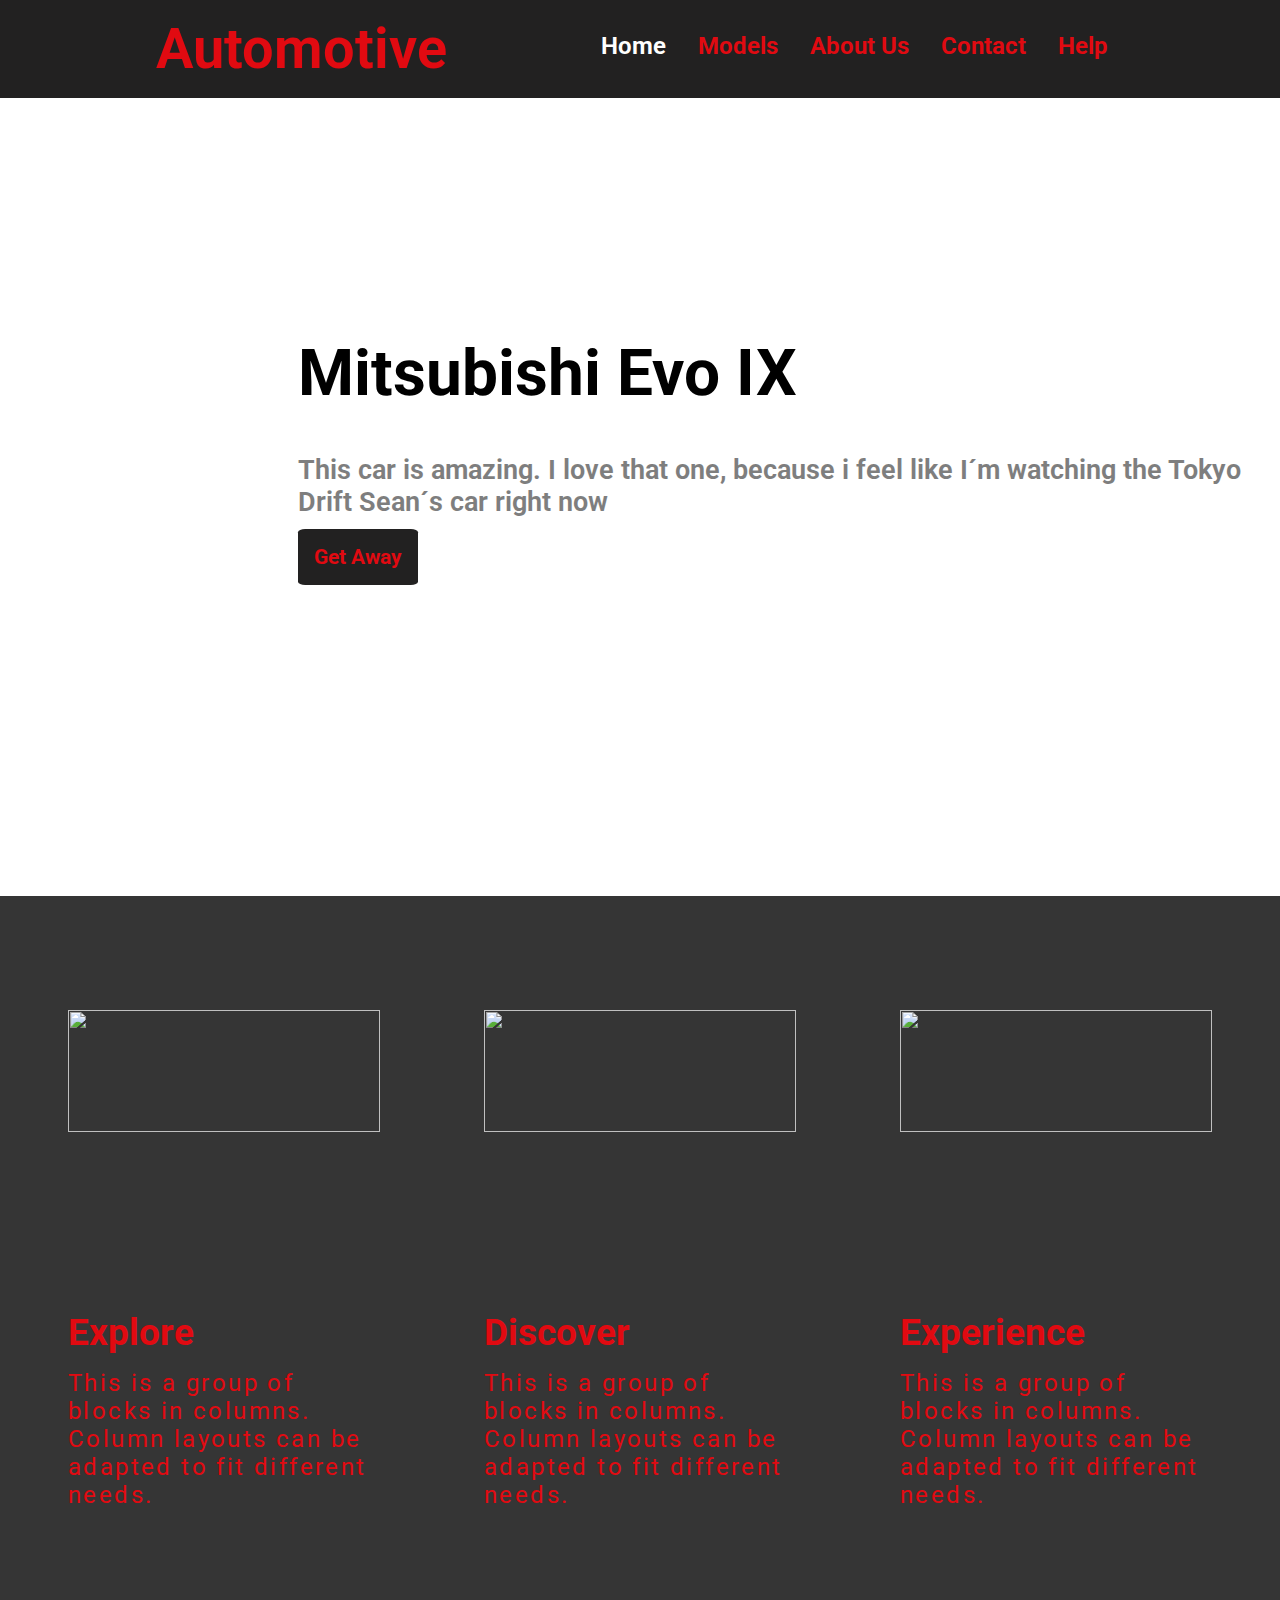
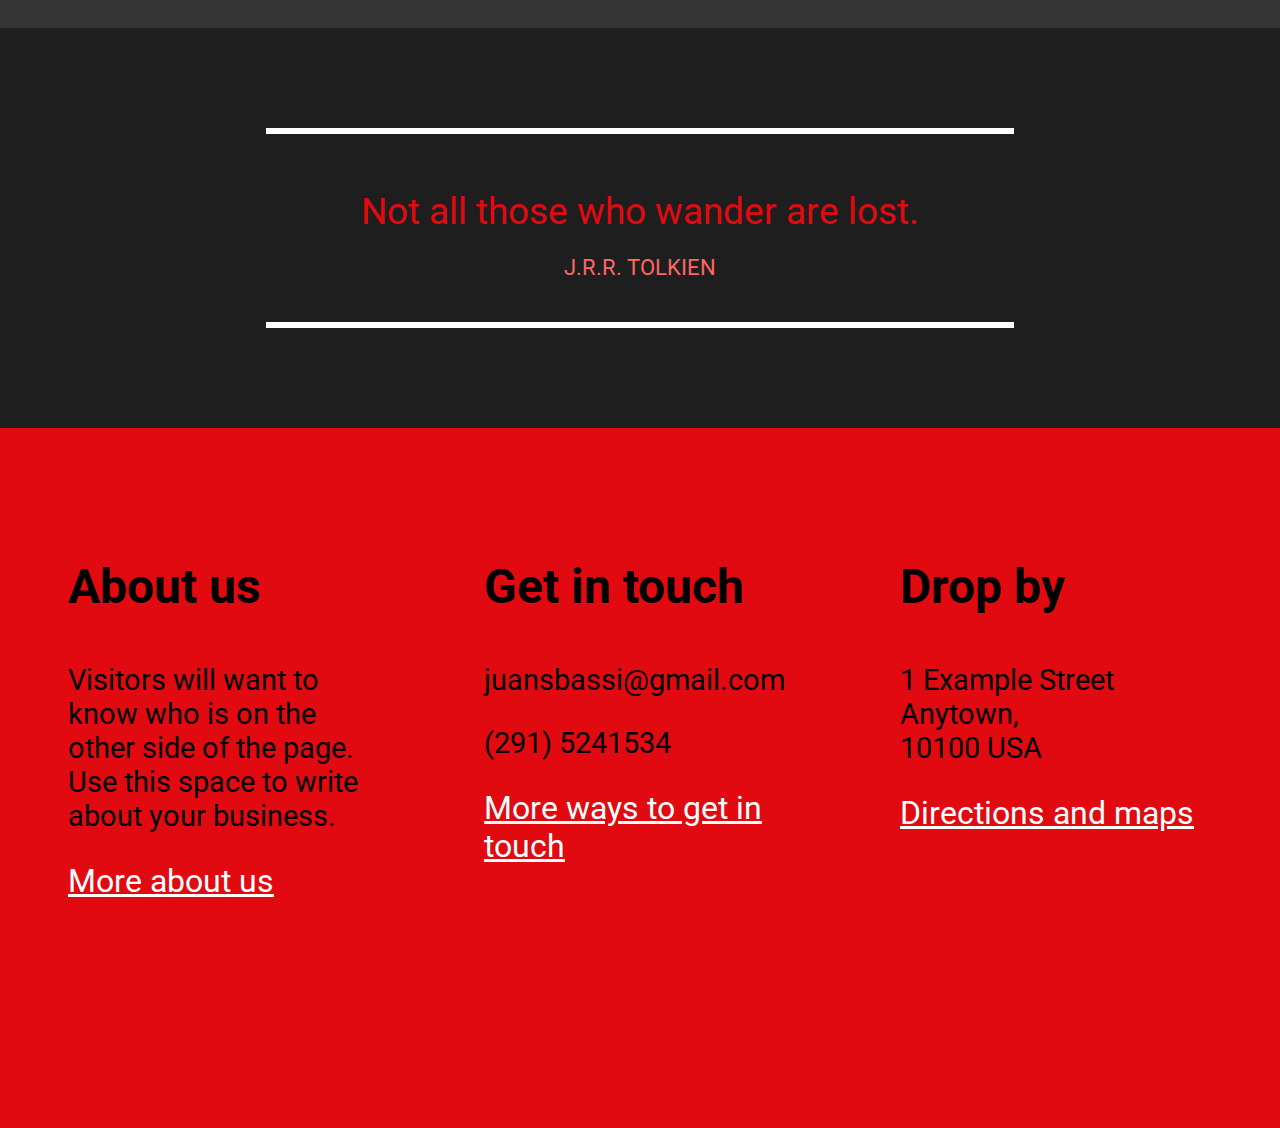
==== index.html @ 58efa4cc "Add files via upload" ====
<!DOCTYPE html>
<html>
<head>
	<meta charset="utf-8">
	<meta name="viewport" content="width=device-width, initial-scale=1">
	<link rel="icon" href="fotos/logo.png">
	<link rel="preconnect" href="https://fonts.googleapis.com">
	<link rel="preconnect" href="https://fonts.gstatic.com" crossorigin>
	<link href="https://fonts.googleapis.com/css2?family=Roboto:wght@300&display=swap" rel="stylesheet">
	<link rel="stylesheet" type="text/css" href="diseño.CSS">
	<title>Mitsubishi Motors</title>
</head>
<body>
		<header>
			<nav class="container">
				<div class="logo"><i class="fas fa-car"></i>Automotive</div>
					<ul>
						<li><a href="#" class="selected">Home</a></li>
						<li><a href="#">Models</a></li>
						<li><a href="#">About Us</a></li>
						<li><a href="#">Contact</a></li>
						<li><a href="#">Help</a></li>
					</ul>
				</div>
			</nav>
		</header>
		
		<main>
			<div class="container2">
				<div class="evo"></div>
						
						<div class="content">
	            <div class="container">
								<h1>Mitsubishi Evo IX</h1>
								<p>This car is amazing. I love that one, because i feel like I´m watching the Tokyo Drift Sean´s car right now</p>

								<div class="button">
								<a class="highlight" href="#">Get Away</a>
								</div>
						</div>		
				</div>
			</div>

			<div class="container3">
				<div class="galeria">
					<div class="foto">
						<img src="fotos/ff.jpg" >
						<strong>Explore</strong>
            <p>This is a group of blocks in columns. Column layouts can be adapted to fit different needs.</p>
					</div>
					<div class="foto">
						<img src="fotos/blanco.jpg" >
						<strong>Discover</strong>
            <p>This is a group of blocks in columns. Column layouts can be adapted to fit different needs.</p>
					</div>
					<div class="foto">
						<img src="fotos/foto4.jpg">
						<strong>Experience</strong>
           <p>This is a group of blocks in columns. Column layouts can be adapted to fit different needs.</p>
					</div>
				
				</div>
			</div>

			<div class="container4">
				<div class="quote">
					<p class="frase">Not all those who wander are lost.</p>
					<p class="writer">J.R.R. TOLKIEN</p>
				</div>

			</div>
		</main>
				
		

		<footer>

			<div class="container5">
				<div class="pie">
					<div class="texto">
						<p class="grande">About us</p>
						<p class="chico">Visitors will want to know who is on the other side of 	the page. Use this space to write about your business.</p>
						<a href="#" class="link">More about us</a>
					</div>
					<div class="texto">
						<p class="grande">Get in touch</p>
						<p class="chico">juansbassi@gmail.com</p>
						<p class="chico">(291) 5241534</p>
						<a href="#" class="link">More ways to get in touch</a>
					</div>
					<div class="texto">
						<p class="grande">Drop by</p>
						<p class="chico">1 Example Street<br> Anytown,<br> 10100 USA</p>
						<a href="#" class="link">Directions and maps</a>
					</div>
				</div>
			</div>
	
		</footer>


</body>
</html>
---- diseño.CSS ----
*{
	font-family: 'Roboto', sans-serif;
	box-sizing: border-box;
}
body {
    background-color: #fff;
    font-family: "Roboto", sans-serif;
    margin: 0;
    
}

.container {
    padding: 1rem;
    margin: 0 auto;
    max-width: 100%;
    width: 1000px;
    font-weight: 650;
}

/*HEADER*/

header {
    color: #e10a11;
    display: flex;
    flex-direction: column;
    align-items: flex-start;
    background-color:#222121;
    
}

nav {
	display: flex;
	justify-content: space-between;
}

nav .logo{
	font-size: 3.5rem;
}

nav ul {
	display: flex;
	list-style-type: none;
	padding: 0;
}
.selected{
	color: #fff;
}

.selected:hover{
	color:#e10a11 ;
}

nav li a{
	text-decoration: none;
	color: #e10a11;
	padding: 1rem;
	font-weight: 650;
	font-size: 1.5rem;
	-webkit-transition:all 1s ease ;
    -o-transition:all 1s ease ;
    transition:all 1s ease ;
}

nav li a:hover{
    color: #fff;
}

.container2 {
	width: 100%;
	display: flex;
    flex-direction: column;
    align-items: flex-start;
 	
	}
.evo {
	width: 100%;
	height: 100%;
	background-image: url("fotos/EvoIX.jpg");
    background-size: cover;
    background-position: center center;
    min-height: calc(100vh - 102px);
	opacity:0.5;
 	filter:alpha(opacity=40); /* For IE8 and earlier */
}

.content {
	position: absolute;
    font-size: 2rem;
    margin-top: 14%;
    margin-left: 22%;
    max-width: 100%;
}

.content p{
	opacity: 0.5;
	font-size: 1.7rem;
}

.button{
	width: 13%;
	font-size: 1.3rem;
}
.highlight {
    background-color:#222121 ;
    color: #e10a11;
    padding: 1rem;
    text-decoration: none;
    border-radius: 6%;
    -webkit-transition:all 1s ease ;
    -o-transition:all 1s ease ;
    transition:all 1s ease ;
}


.highlight:hover{
    background: #fff;
}

.container3 {
	width: 100%;
	max-height: 1000px;
	display: flex;
    flex-direction: column;
    /*align-items: flex-start;*/
    background-color: #353535;
    padding: 1rem;

}

.galeria{
	display: flex;
	justify-content: space-around;
	flex-wrap: wrap;
	margin-top:6rem ;
}

.foto {
	width: 25%;
	margin-bottom: 10px;
	height: 600px;
	position: relative;
	margin: 2px;
}

.foto > img {
	width: 100%;
	height: 45%;
	display: block;
	cursor: pointer;
}

.foto strong{
	display: flex;
	margin: 10% 0;
	color:#e10a11;
	font-size: 2.3rem;
	
}

.foto p{
	color: #e10a11;
	font-size: 1.5rem;
	letter-spacing: 0.15rem;
	margin-top: -1rem;
}

.container4{
	width: 100%;
	display: flex;
	height: 400px;
	flex-direction: column;
	background-color: #1e1e1e;
	padding: 1rem;
	align-items: center;
	justify-content: center;

}

.quote{
	display: flex;
	flex-direction: column;
	height: 200px;
	justify-content: center;
	align-items: center;
	border-bottom: 6px solid #fff;
    border-top: 6px solid #fff;
    width: 60%;
}

.quote .frase{
	color: #e10a11;   
    font-size: 2.3rem;  

}
.quote .writer{
	color: #f66;
	margin-top: -1rem;	
	font-size: 1.4rem;
}

/*FOOTER*/

footer {
	display: flex;
	max-height: 800px;
	background-color: #e10a11;
}

.container5{
	width: 100%;
	display: flex;
	max-height: 800px;
	flex-direction: column;
	padding: 1rem;
	justify-content: center;
	align-content: center;

}
.pie{
	display: flex;
	justify-content: space-around;
	flex-wrap: wrap;
	margin-top:4rem ;
}

.texto{
	width: 25%;
	margin-bottom: 10px;
	height: 600px;
	position: relative;
	margin: 2px;
}

.grande{
	font-size: 3rem;
	font-weight: bold;
}

.chico{
	font-size: 1.8rem;
}

.link {
	font-size: 2rem;
	color: #fff;
}
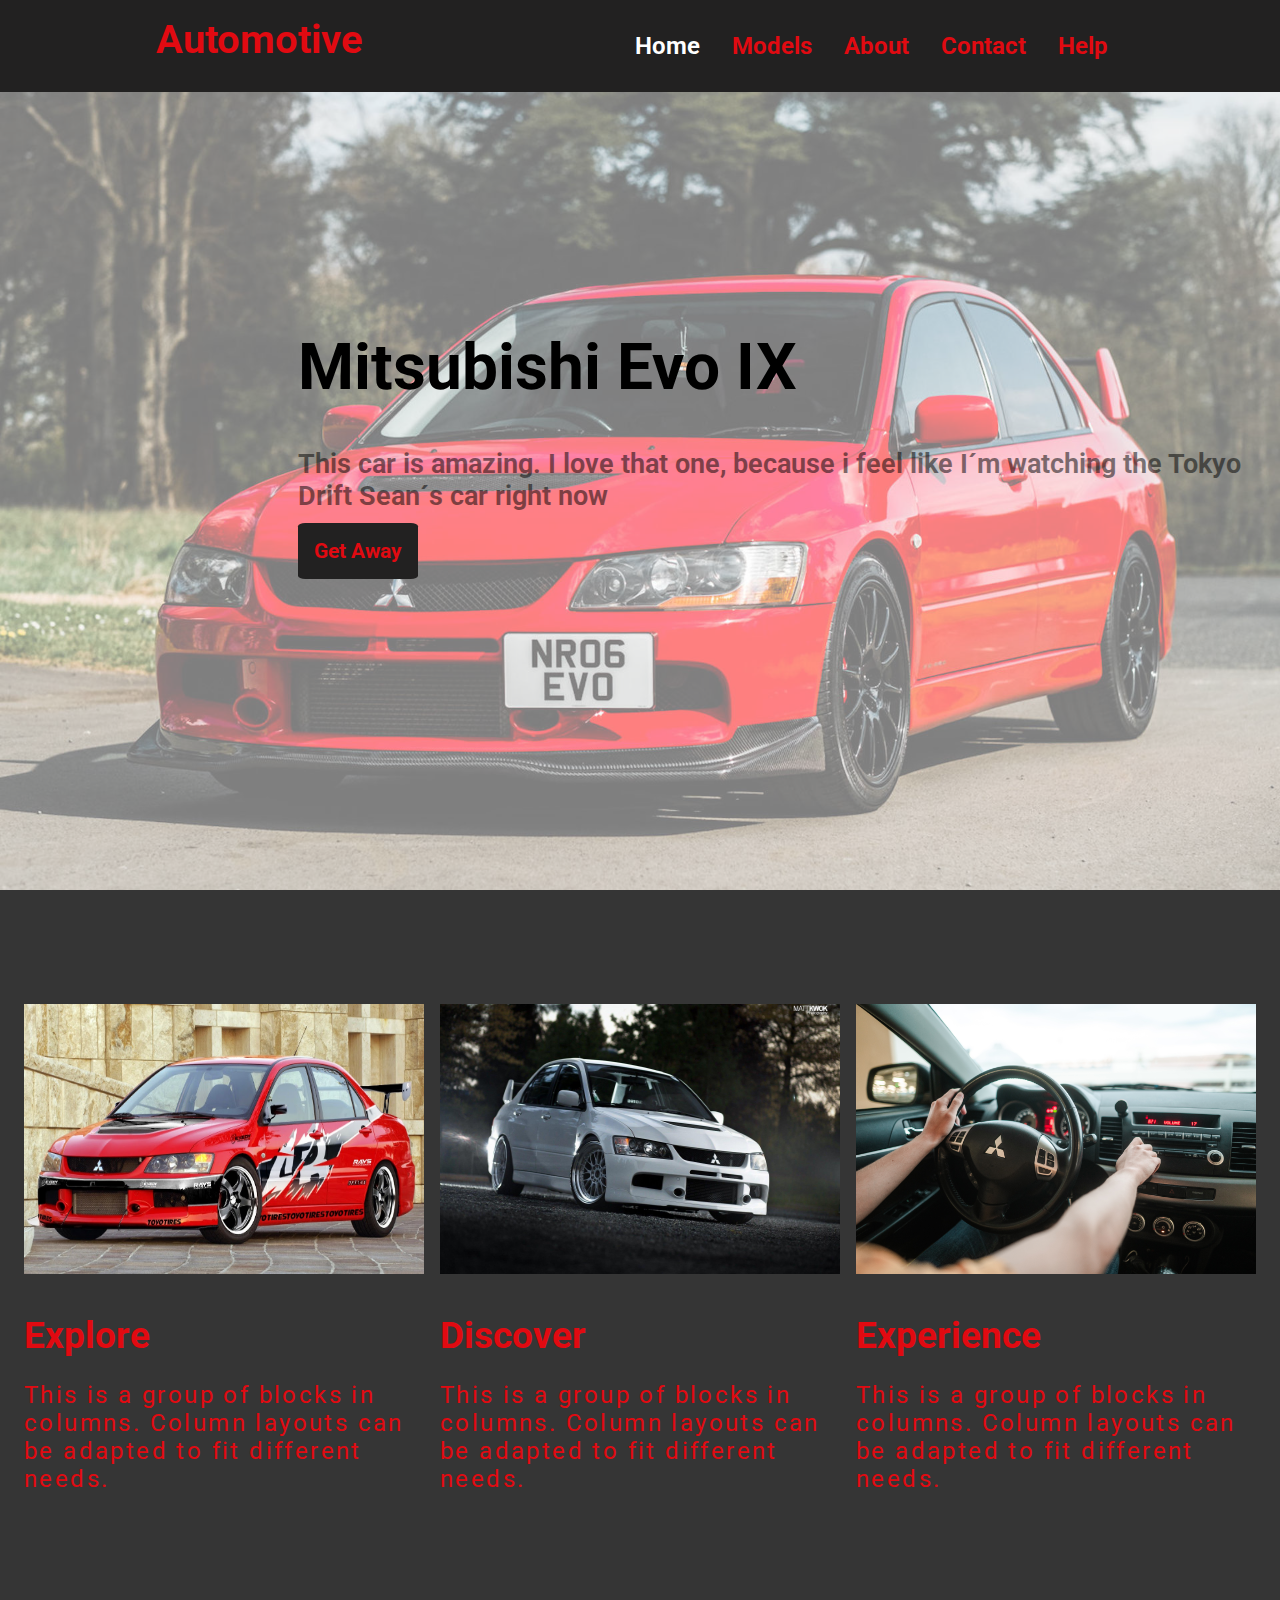
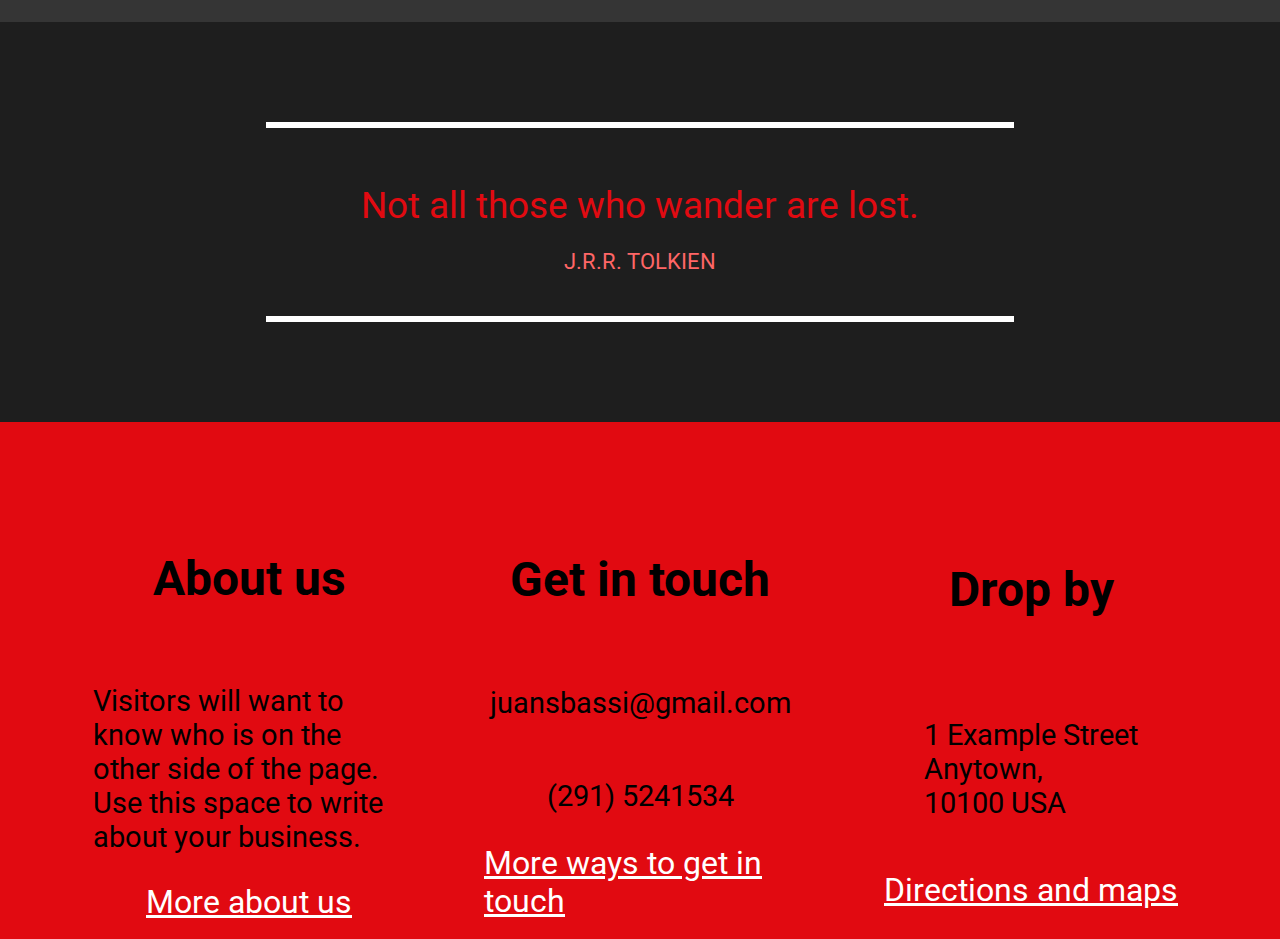
==== commit 3131847f: "Add files via upload" ====
--- a/index.html
+++ b/index.html
@@ -17,7 +17,7 @@
 					<ul>
 						<li><a href="#" class="selected">Home</a></li>
 						<li><a href="#">Models</a></li>
-						<li><a href="#">About Us</a></li>
+						<li><a href="#">About</a></li>
 						<li><a href="#">Contact</a></li>
 						<li><a href="#">Help</a></li>
 					</ul>
@@ -29,8 +29,8 @@
 			<div class="container2">
 				<div class="evo"></div>
 						
-						<div class="content">
-	            <div class="container">
+				<div class="content">
+	            		<div class="IX">
 								<h1>Mitsubishi Evo IX</h1>
 								<p>This car is amazing. I love that one, because i feel like I´m watching the Tokyo Drift Sean´s car right now</p>
 
@@ -46,17 +46,17 @@
 					<div class="foto">
 						<img src="fotos/ff.jpg" >
 						<strong>Explore</strong>
-            <p>This is a group of blocks in columns. Column layouts can be adapted to fit different needs.</p>
+            			<p>This is a group of blocks in columns. Column layouts can be adapted to fit different needs.</p>
 					</div>
 					<div class="foto">
 						<img src="fotos/blanco.jpg" >
 						<strong>Discover</strong>
-            <p>This is a group of blocks in columns. Column layouts can be adapted to fit different needs.</p>
+            			<p>This is a group of blocks in columns. Column layouts can be adapted to fit different needs.</p>
 					</div>
 					<div class="foto">
 						<img src="fotos/foto4.jpg">
 						<strong>Experience</strong>
-           <p>This is a group of blocks in columns. Column layouts can be adapted to fit different needs.</p>
+           				<p>This is a group of blocks in columns. Column layouts can be adapted to fit different needs.</p>
 					</div>
 				
 				</div>
@@ -79,11 +79,11 @@
 				<div class="pie">
 					<div class="texto">
 						<p class="grande">About us</p>
-						<p class="chico">Visitors will want to know who is on the other side of 	the page. Use this space to write about your business.</p>
+						<p class="chico">Visitors will want to know who is on the other side of the page. Use this space to write about your business.</p>
 						<a href="#" class="link">More about us</a>
 					</div>
 					<div class="texto">
-						<p class="grande">Get in touch</p>
+						<p class="grande">Get in touch </p>
 						<p class="chico">juansbassi@gmail.com</p>
 						<p class="chico">(291) 5241534</p>
 						<a href="#" class="link">More ways to get in touch</a>
--- a/diseño.CSS
+++ b/diseño.CSS
@@ -34,7 +34,7 @@
 }
 
 nav .logo{
-	font-size: 3.5rem;
+	font-size: 2.5rem;
 }
 
 nav ul {
@@ -70,8 +70,14 @@
 	display: flex;
     flex-direction: column;
     align-items: flex-start;
- 	
-	}
+ }
+ .IX{
+	padding: 1rem;
+    margin: 0 auto;
+    max-width: 100%;
+    width: 1000px;
+    font-weight: 650;
+ }
 .evo {
 	width: 100%;
 	height: 100%;
@@ -97,6 +103,7 @@
 }
 
 .button{
+    min-width: 120px
 	width: 13%;
 	font-size: 1.3rem;
 }
@@ -118,7 +125,7 @@
 
 .container3 {
 	width: 100%;
-	max-height: 1000px;
+	max-height: 1300px;
 	display: flex;
     flex-direction: column;
     /*align-items: flex-start;*/
@@ -135,7 +142,7 @@
 }
 
 .foto {
-	width: 25%;
+	width: 400px;
 	margin-bottom: 10px;
 	height: 600px;
 	position: relative;
@@ -203,32 +210,36 @@
 footer {
 	display: flex;
 	max-height: 800px;
-	background-color: #e10a11;
+	
 }
 
 .container5{
 	width: 100%;
 	display: flex;
-	max-height: 800px;
+	height: 100%;
 	flex-direction: column;
 	padding: 1rem;
 	justify-content: center;
 	align-content: center;
+	background-color: #e10a11;
 
 }
 .pie{
-	display: flex;
-	justify-content: space-around;
+	
+
+	display: flex;
+    justify-content: space-evenly;
+}
+
+.pie .texto{
+	display: flex;
+	width: 25%;
+	margin-bottom: 10px;
+	margin: 2px;
+	justify-content: center;
+	align-items: center;
 	flex-wrap: wrap;
 	margin-top:4rem ;
-}
-
-.texto{
-	width: 25%;
-	margin-bottom: 10px;
-	height: 600px;
-	position: relative;
-	margin: 2px;
 }
 
 .grande{
@@ -245,3 +256,85 @@
 	color: #fff;
 }
 
+@media screen and (max-width: 700px) {
+	
+    /*CONTAINER*/
+    nav ul {
+        flex-direction: column;
+        font-size: 0.4rem;
+    }
+
+    nav li:not(:last-child) {
+        margin-bottom: 1rem;
+    }
+    /*CONTAINER 2*/
+    .content{
+    	margin: auto;
+    }
+    .IX h1{
+       	font-size: 2rem;
+    }
+    .IX p{
+    	font-size: 1.5rem;
+    }
+    .button{
+	display: flex;
+	width: 50%;
+	font-size: 2rem;
+	}
+
+    /*CONTAINER 3*/
+
+    .galeria .foto{
+        max-height: 281px;
+        max-width: 290px;
+    	height: 100%;
+    	width: 80%;
+    	display: flex;
+    	flex-direction: column;
+    	align-items: center;
+
+    }
+    .galeria strong{
+    	font-size: 1rem;
+    }
+    .galeria p{
+    	font-size: 0.8rem;
+    }
+
+     .galeria{
+        flex-direction: column;
+        justify-content: center;
+        align-items: center;
+    }
+
+
+
+    /*CONTAINER 4*/
+    .quote{
+    	height:300px;
+    }
+
+    /*FOOTER RESPONSIVE*/
+
+    .pie{
+    	flex-direction: column;
+    	margin-left: 37%;
+    }
+
+    .pie .texto{
+    	width: 50%;
+    	display: flex;
+    	flex-direction: column;
+    }
+    .texto .grande {
+    	font-size: 0.7rem;
+    }
+    .texto .chico{
+    	font-size: 0.7rem;
+    	justify-content: center;
+    }
+    .texto a{
+    	font-size: 0.7rem ;
+    }
+}
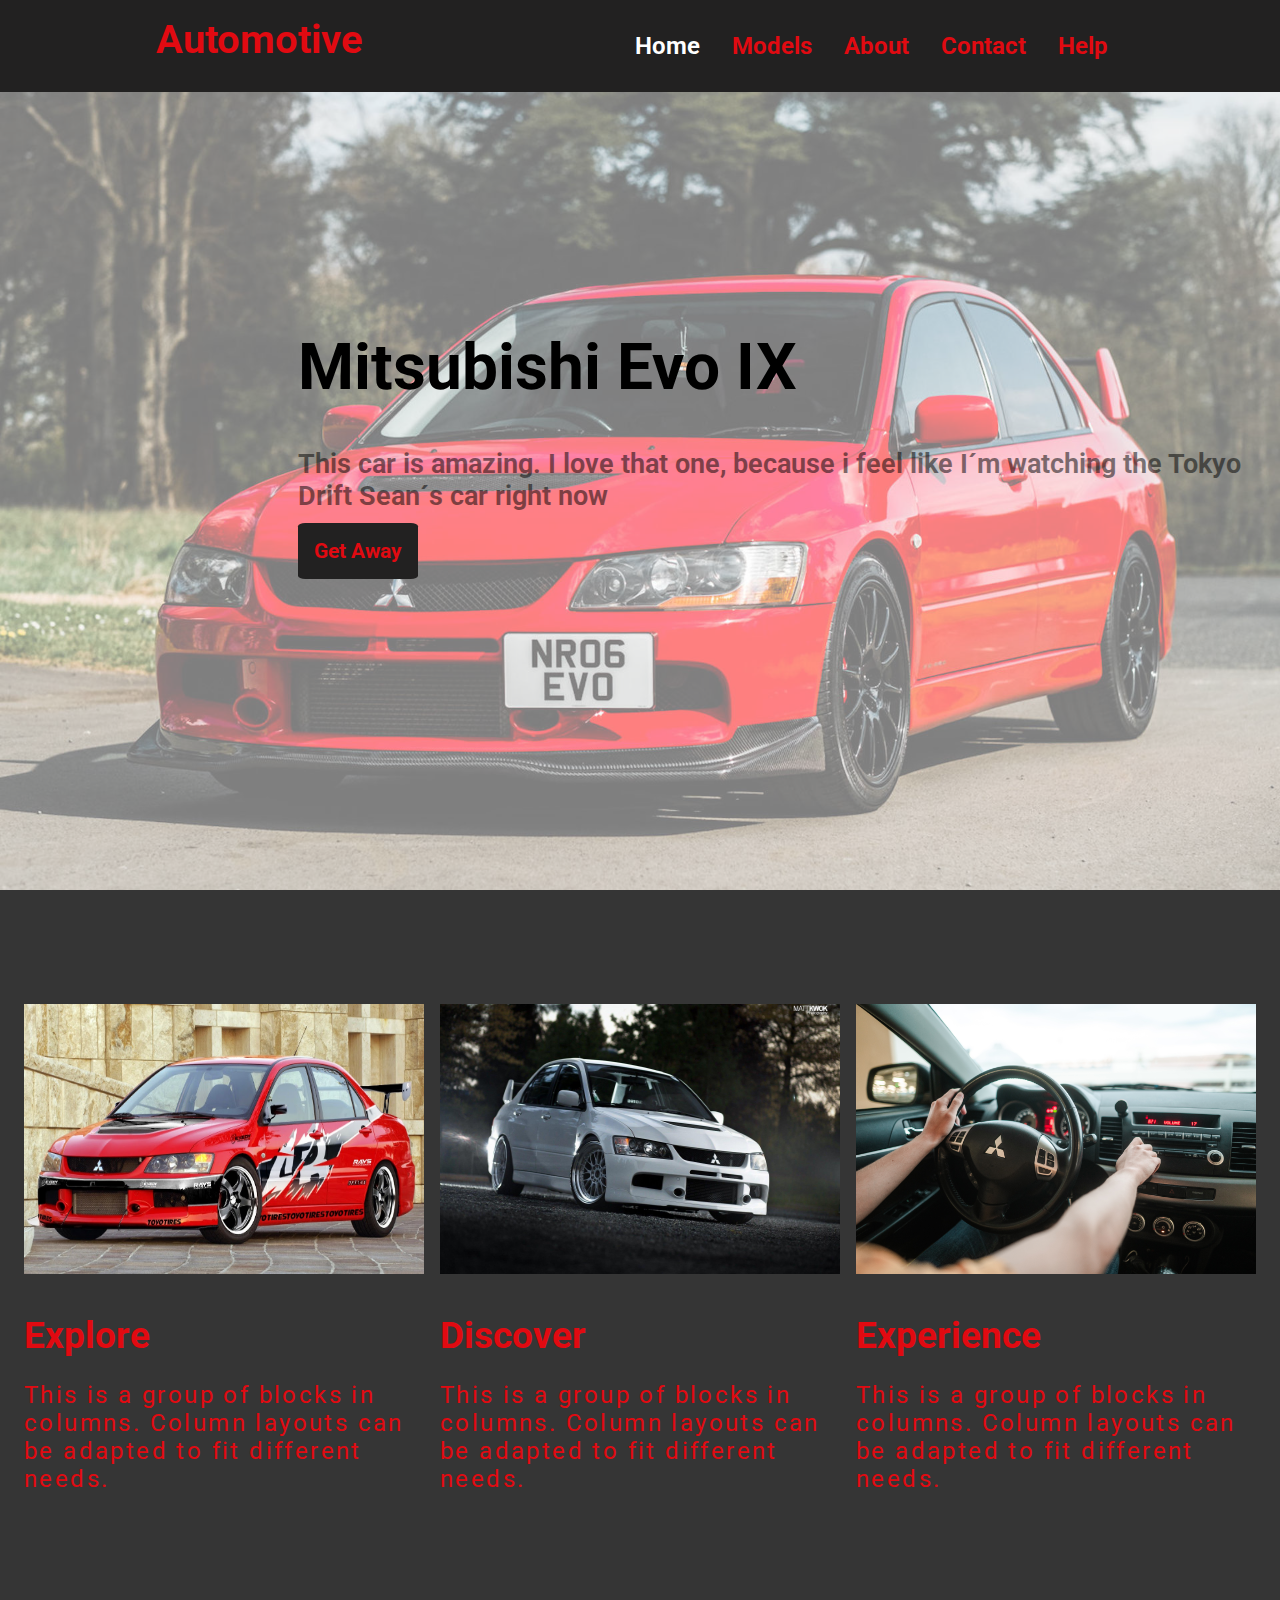
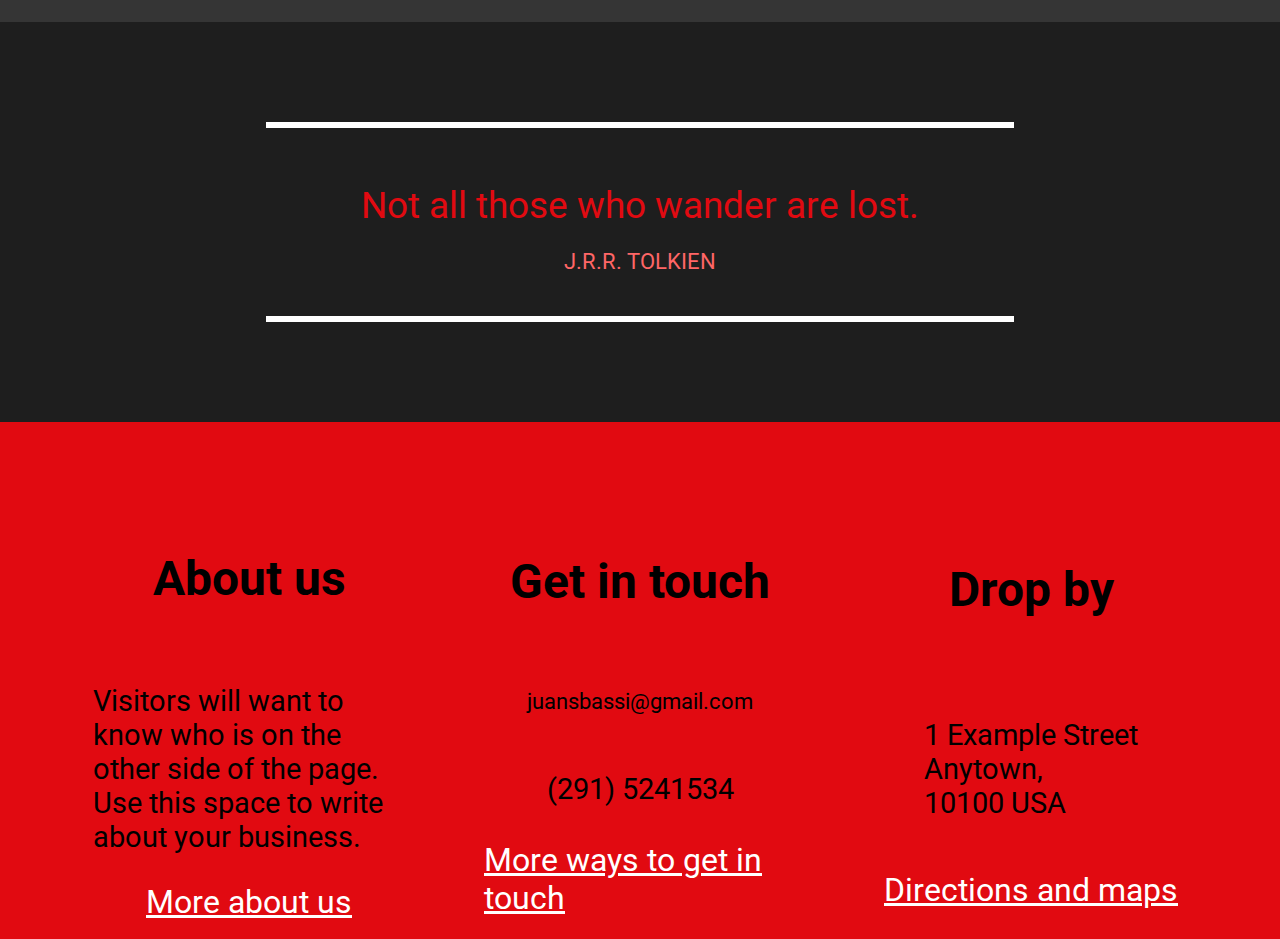
==== commit 7b9048a9: "Update index.html" ====
--- a/index.html
+++ b/index.html
@@ -84,7 +84,7 @@
 					</div>
 					<div class="texto">
 						<p class="grande">Get in touch </p>
-						<p class="chico">juansbassi@gmail.com</p>
+						<p class="chico estorbo">juansbassi@gmail.com</p>
 						<p class="chico">(291) 5241534</p>
 						<a href="#" class="link">More ways to get in touch</a>
 					</div>
@@ -100,4 +100,4 @@
 
 
 </body>
-</html>+</html>
--- a/diseño.CSS
+++ b/diseño.CSS
@@ -255,8 +255,11 @@
 	font-size: 2rem;
 	color: #fff;
 }
-
-@media screen and (max-width: 700px) {
+.estorbo{
+	font-size:1.4rem;
+}
+
+@media screen and (max-width: 740px) {
 	
     /*CONTAINER*/
     nav ul {
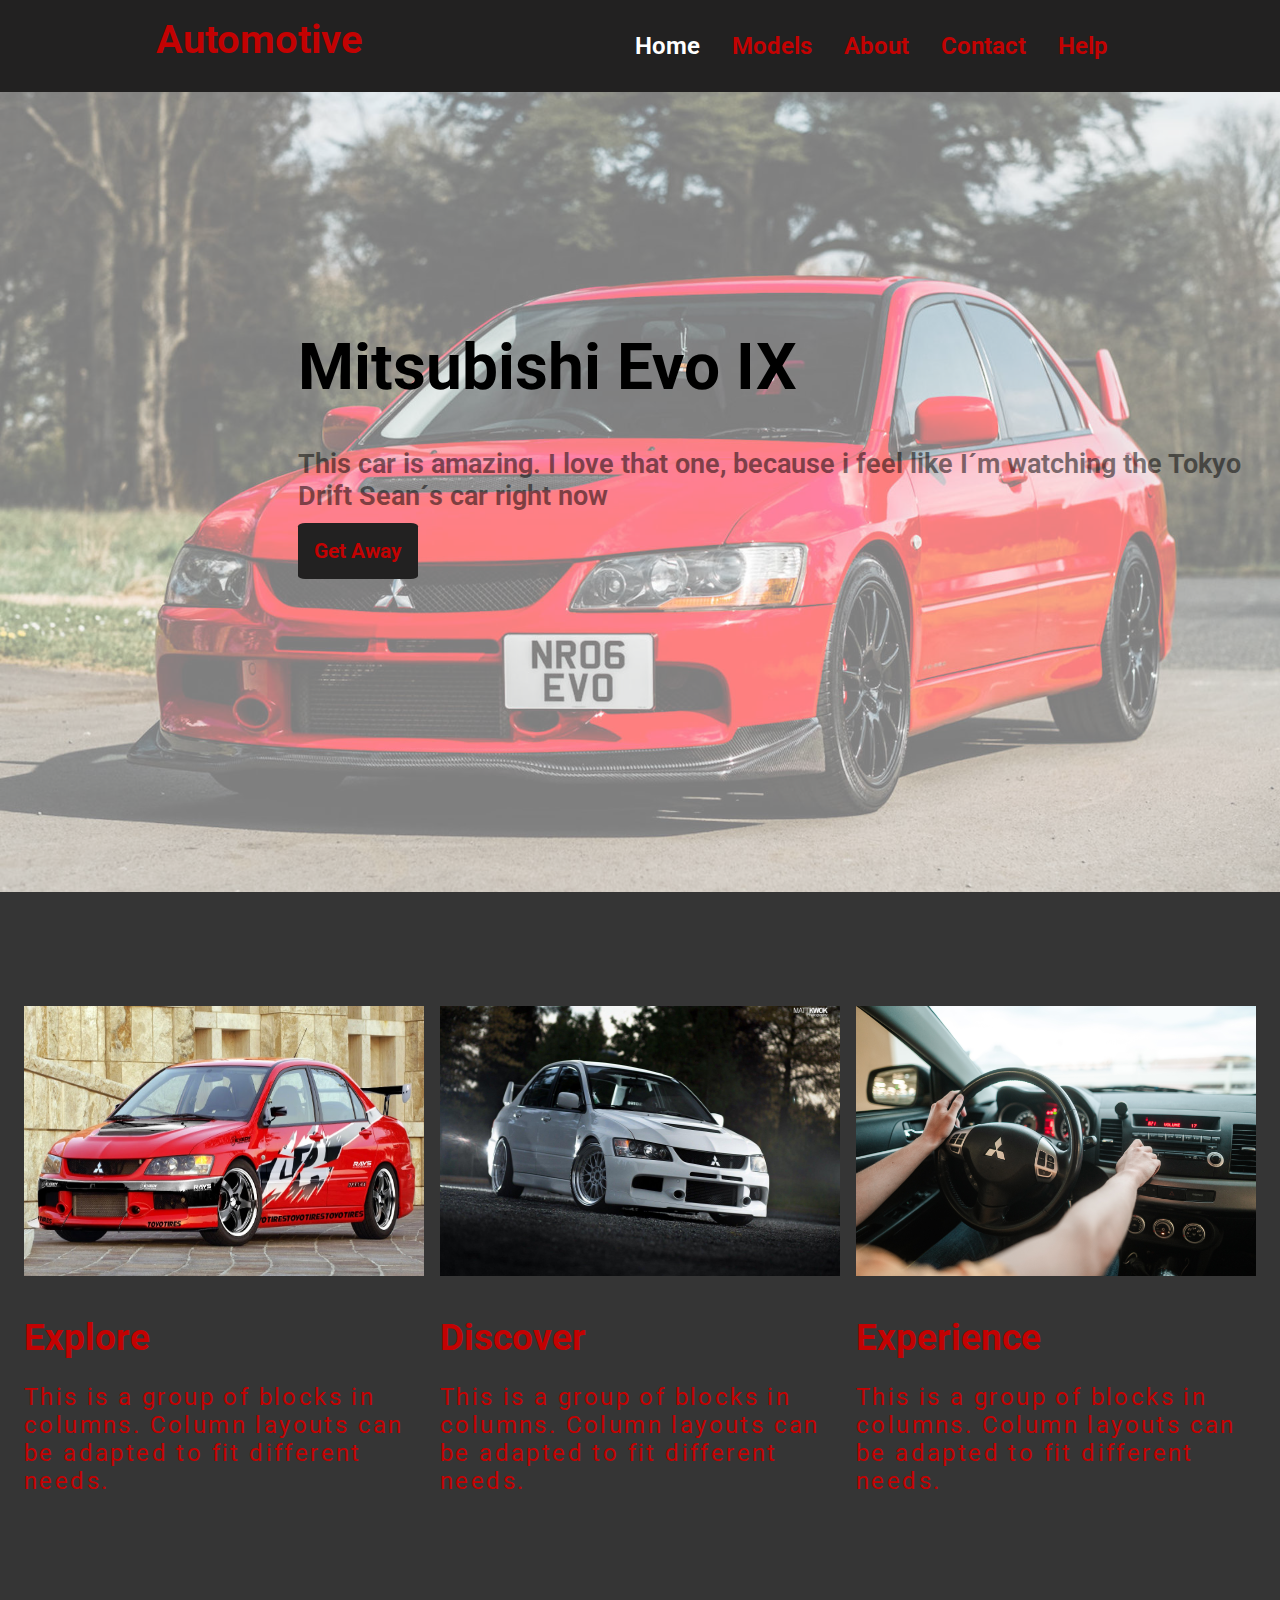
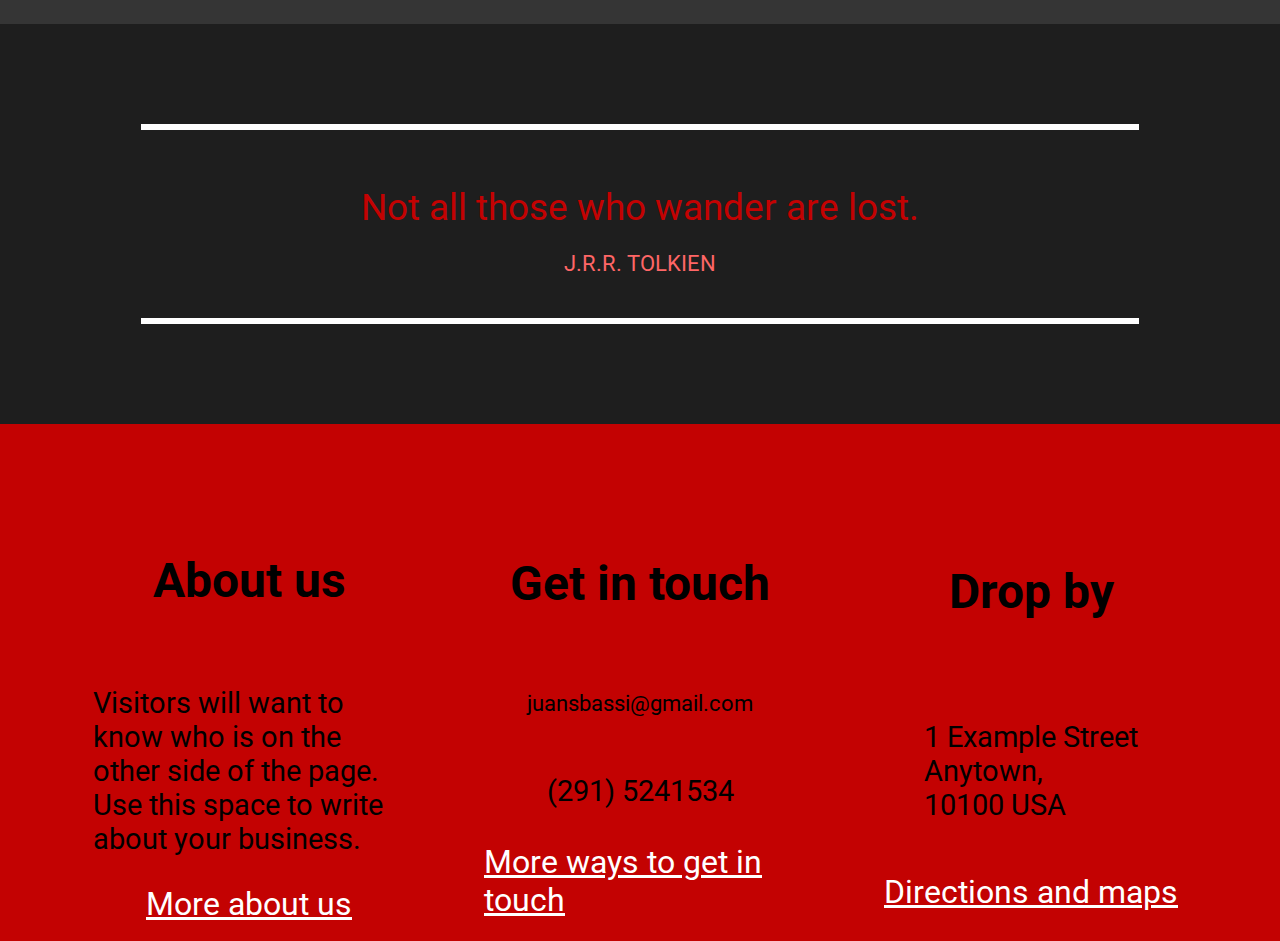
==== commit 91577ab1: "Add files via upload" ====
--- a/index.html
+++ b/index.html
@@ -15,11 +15,11 @@
 			<nav class="container">
 				<div class="logo"><i class="fas fa-car"></i>Automotive</div>
 					<ul>
-						<li><a href="#" class="selected">Home</a></li>
-						<li><a href="#">Models</a></li>
-						<li><a href="#">About</a></li>
-						<li><a href="#">Contact</a></li>
-						<li><a href="#">Help</a></li>
+						<li><a href="index.html" class="selected">Home</a></li>
+						<li><a href="models.html">Models</a></li>
+						<li><a href="about.html">About</a></li>
+						<li><a href="contact.html">Contact</a></li>
+						<li><a href="help.html">Help</a></li>
 					</ul>
 				</div>
 			</nav>
@@ -100,4 +100,4 @@
 
 
 </body>
-</html>
+</html>--- a/diseño.CSS
+++ b/diseño.CSS
@@ -8,6 +8,8 @@
     margin: 0;
     
 }
+
+/*HEADER*/
 
 .container {
     padding: 1rem;
@@ -17,10 +19,8 @@
     font-weight: 650;
 }
 
-/*HEADER*/
-
 header {
-    color: #e10a11;
+    color: #c30202;
     display: flex;
     flex-direction: column;
     align-items: flex-start;
@@ -47,12 +47,12 @@
 }
 
 .selected:hover{
-	color:#e10a11 ;
+	color:#c30202 ;
 }
 
 nav li a{
 	text-decoration: none;
-	color: #e10a11;
+	color: #c30202;
 	padding: 1rem;
 	font-weight: 650;
 	font-size: 1.5rem;
@@ -70,6 +70,7 @@
 	display: flex;
     flex-direction: column;
     align-items: flex-start;
+    height: 800px;
  }
  .IX{
 	padding: 1rem;
@@ -109,7 +110,7 @@
 }
 .highlight {
     background-color:#222121 ;
-    color: #e10a11;
+    color: #c30202;
     padding: 1rem;
     text-decoration: none;
     border-radius: 6%;
@@ -125,7 +126,7 @@
 
 .container3 {
 	width: 100%;
-	max-height: 1300px;
+	max-height: 2200px;
 	display: flex;
     flex-direction: column;
     /*align-items: flex-start;*/
@@ -159,13 +160,13 @@
 .foto strong{
 	display: flex;
 	margin: 10% 0;
-	color:#e10a11;
+	color:#c30202;
 	font-size: 2.3rem;
 	
 }
 
 .foto p{
-	color: #e10a11;
+	color: #c30202;
 	font-size: 1.5rem;
 	letter-spacing: 0.15rem;
 	margin-top: -1rem;
@@ -191,11 +192,11 @@
 	align-items: center;
 	border-bottom: 6px solid #fff;
     border-top: 6px solid #fff;
-    width: 60%;
+    width: 80%;
 }
 
 .quote .frase{
-	color: #e10a11;   
+ 	color: #c30202;   
     font-size: 2.3rem;  
 
 }
@@ -221,7 +222,7 @@
 	padding: 1rem;
 	justify-content: center;
 	align-content: center;
-	background-color: #e10a11;
+	background-color: #c30202;
 
 }
 .pie{
@@ -255,11 +256,12 @@
 	font-size: 2rem;
 	color: #fff;
 }
+
 .estorbo{
-	font-size:1.4rem;
-}
-
-@media screen and (max-width: 740px) {
+    font-size: 1.4rem;
+}
+
+@media screen and (max-width: 700px) {
 	
     /*CONTAINER*/
     nav ul {
